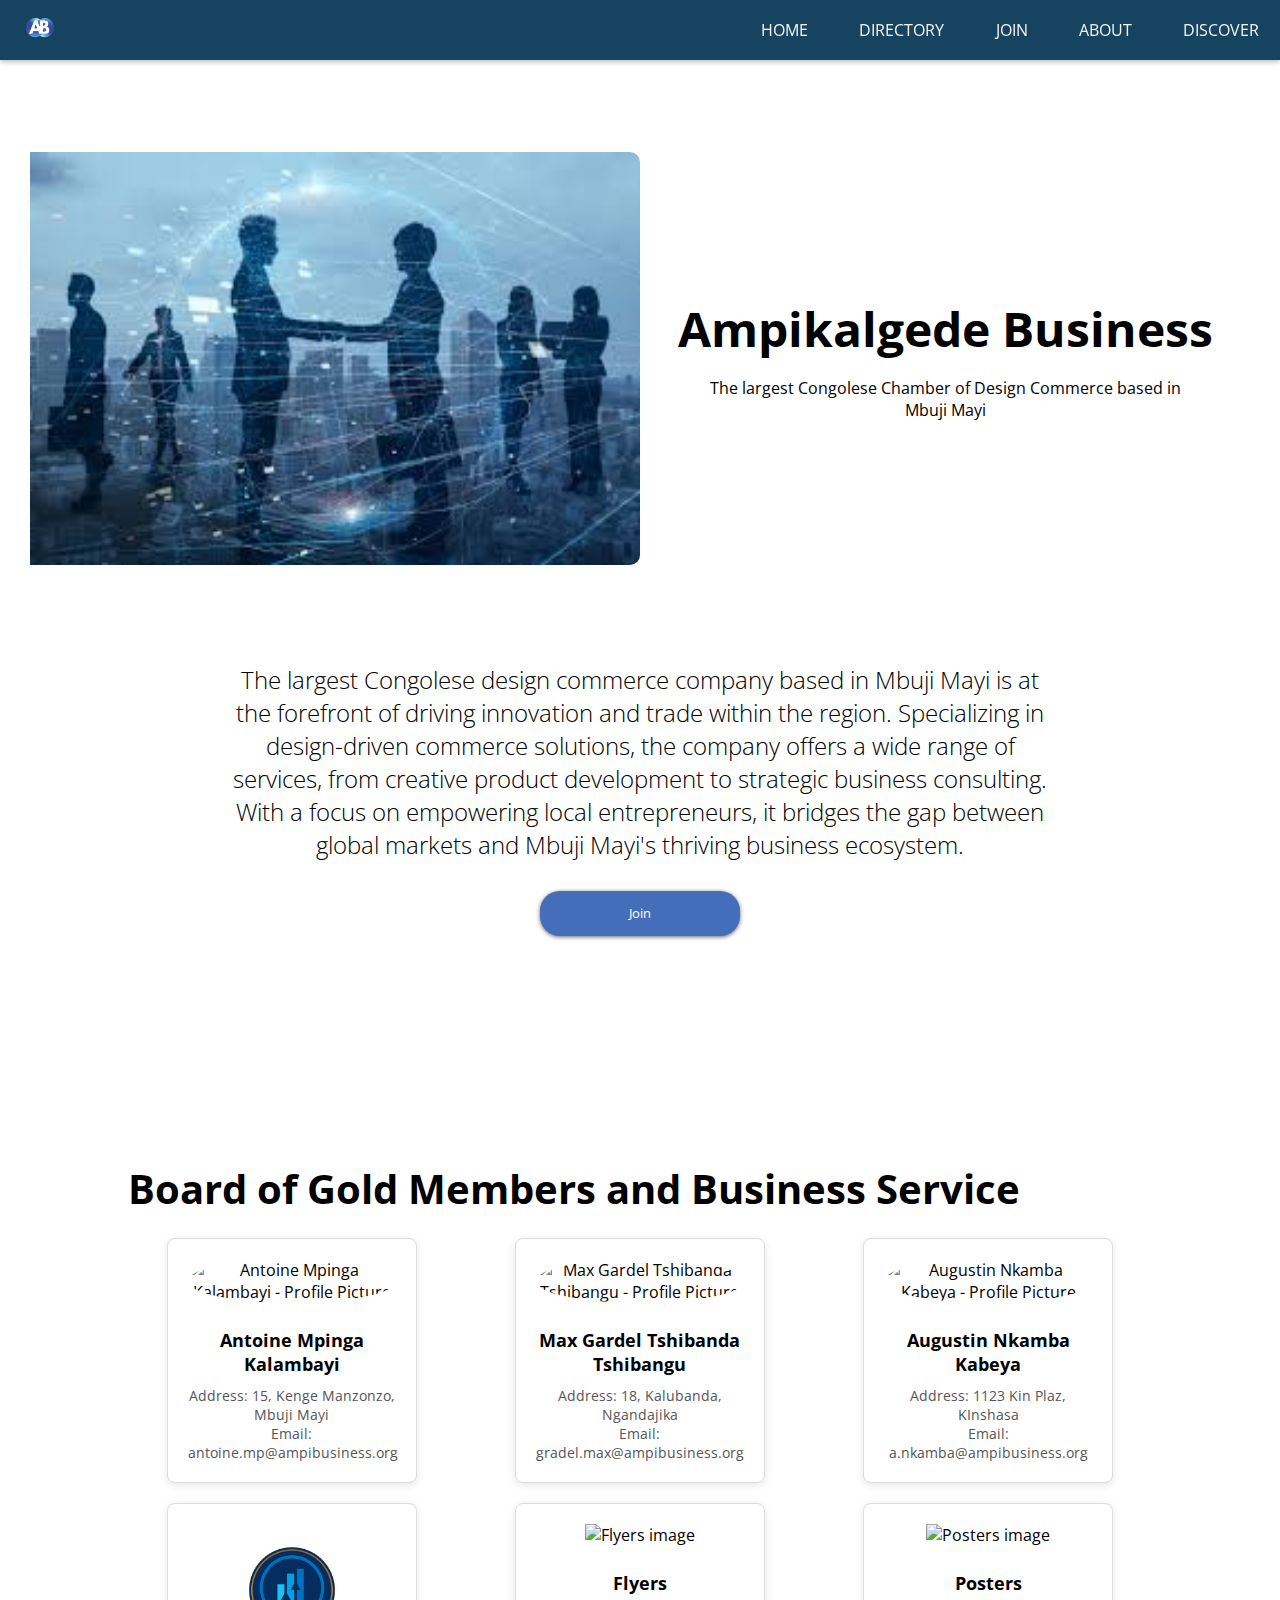
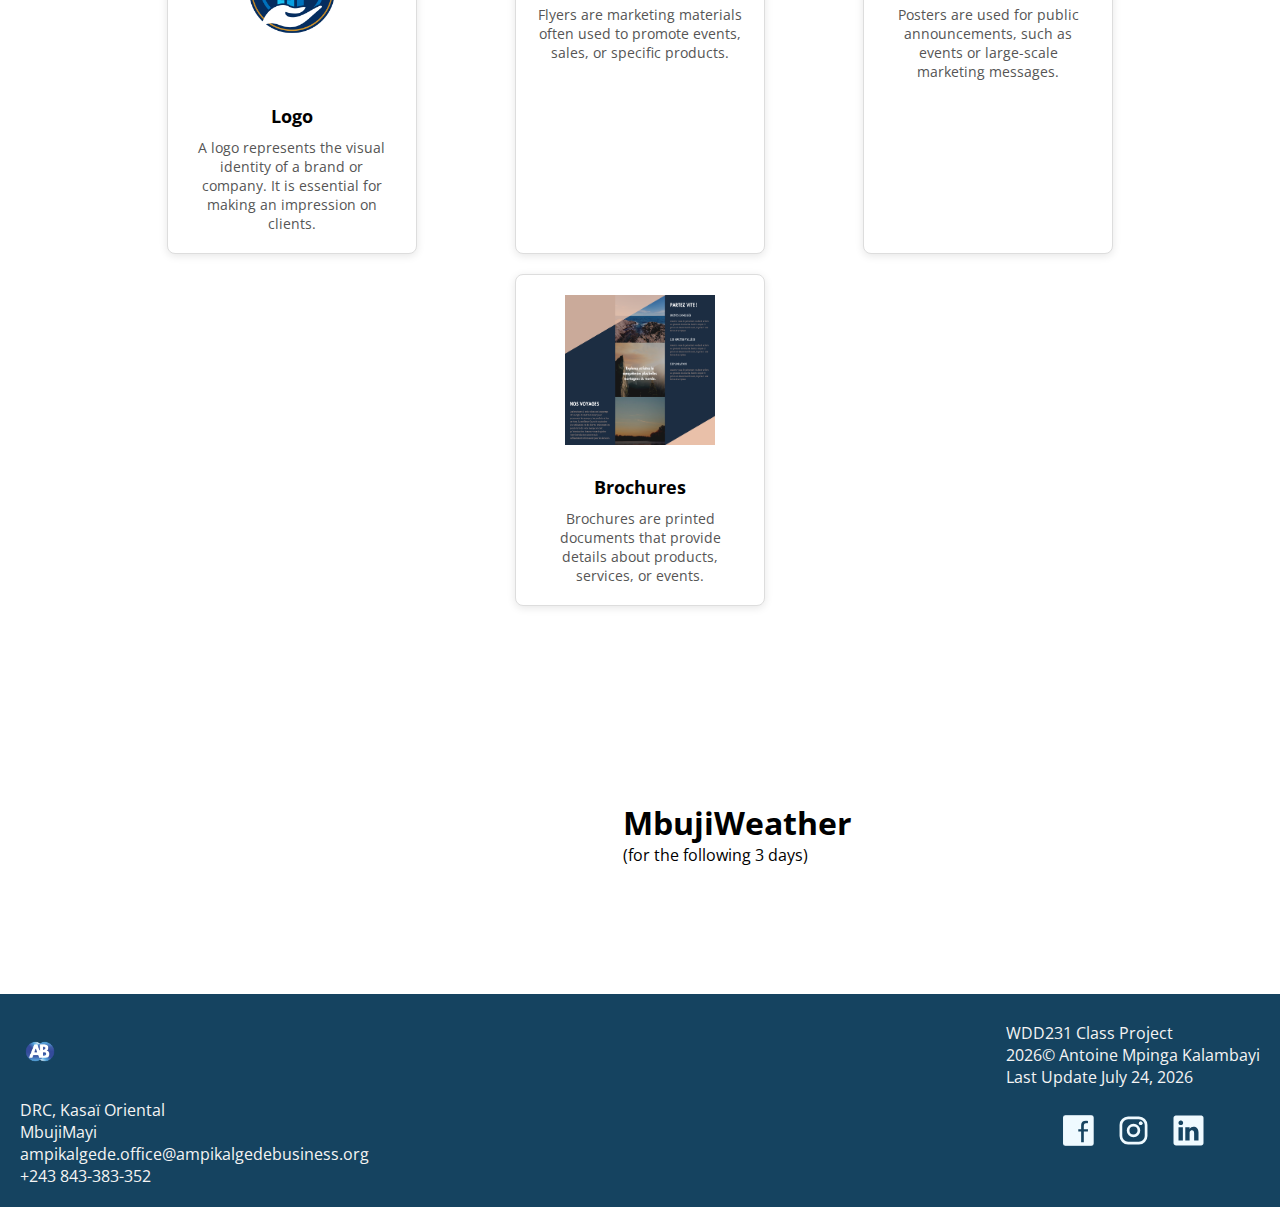
==== chamber/index.html @ 021055d5 "W2" ====
<!DOCTYPE html>
<html lang="en">
<head>
    <meta charset="UTF-8">
    <meta name="viewport" content="width=device-width, initial-scale=1.0">
    <meta http-equiv="X-UA-Compatible" content="IE=edge">
    
    <!-- SEO Meta Tags -->
    <title>Ampikalgede Business</title>
    <meta name="description" content="Ampikalgede Business is a platform that provides resources, networking opportunities, and expert guidance to Bolivian startups and entrepreneurs. It is designed to support and empower businesses as they navigate and grow within the digital economy, offering tools for development and expansion to help them thrive in today's competitive market.">
    <meta name="author" content="Antoine Mpinga Kalambayi">
    
    <!-- Social Media / Open Graph Meta Tags -->
    <meta property="og:title" content="Ampiklagede Business AB">
    <meta property="og:description" content="Discover resources, events, and networking opportunities to accelerate your startup or business in Mbuji Mayi.">
    <meta property="og:type" content="website">
    <meta property="og:url" content="#">
    <meta property="og:image" content="images/peta.jpg">
    <!--typography-->
    <link rel="preconnect" href="https://fonts.googleapis.com">
    <link rel="preconnect" href="https://fonts.gstatic.com" crossorigin>
    <link href="https://fonts.googleapis.com/css2?family=Open+Sans:ital,wght@0,300..800;1,300..800&display=swap" rel="stylesheet">

    <!-- Favicon -->
    <link rel="icon" href="images/logobbh.png" type="image/icon">    

    <link rel="stylesheet" href="styles/components.css">
    <link rel="stylesheet" href="styles/home.css">
    <script src="scripts/components.js" defer></script>
    <script src="scripts/home.js" defer></script>
</head>
<body>
    <header>
        <img id="logo" src="images/logo.png" alt="logo AB">
        <nav>
            <button id="myButton">&#9776;</button>
            <ul class="menuLinks">
                <li><a href="index.html" title="home">HOME</a></li>
                <li><a href="#" title="business">DIRECTORY</a></li>
                <li><a href="join.html" title="join">JOIN</a></li>
                <li><a href="#" title="about">ABOUT</a></li>
                <li><a href="#" title="discover">DISCOVER</a></li>
            </ul>
        </nav>
    </header>
    <main id="main">
        <section class="hero-container">
            <img id="hero" src="images/network.jpg" alt="network event, people networking">
            <div>
                <h1>Ampikalgede Business</h1>
                <p>The largest Congolese Chamber of Design Commerce based in Mbuji Mayi</p>
            </div>
        </section>
        <section class="content-container">
            <div class="call-to-action">
                <h4>The largest Congolese design commerce company based in Mbuji Mayi is at the forefront of driving innovation and trade within the region. Specializing in design-driven commerce solutions, the company offers a wide range of services, from creative product development to strategic business consulting. With a focus on empowering local entrepreneurs, it bridges the gap between global markets and Mbuji Mayi's thriving business ecosystem.</h4>
                <button class="btn"><a href="join.html" target="_blank">Join</a></button>
            </div>
        </section>
        <section class="content-container">
            <h2>Board of Gold Members and Business Service</h2> <br>
            <div id="profiles-container"></div>

            <script src="app.js"></script> <!-- Link to the JavaScript file -->
        </section>
        <section class="content-container" >
            <div id="content-service"></div>

            <script src="app.js"></script> <!-- Link to the JavaScript file -->
        </section>
        <section class="content-container" >
            <h3>MbujiWeather</h3>
            <p>(for the following 3 days)</p>
            <div id="weather">

           </div>
        </section>
    </main>
    <footer>
        <div>
            <img id="logo2" src="images/logo.png" alt="logo AB">
            <p>DRC, Kasaï Oriental</p>
            <p>MbujiMayi</p>
            <p>ampikalgede.office@ampikalgedebusiness.org</p>
            <p>+243 843-383-352</p>
        </div>
        <div>
            <p>WDD231 Class Project</p>
            <p id="year"></p>
            <p id="last-update"></p>
            <div class="social">
                <a href="#"><img class="icon" src="images/facebook-svgrepo-com.svg" alt="facebook"></a>
                <a href="#"><img class="icon" src="images/instagram-svgrepo-com.svg" alt="instagram"></a>
                <a href="https://www.linkedin.com/in/antoine-mpinga-kalambayi-815345195/" target="_blank"><img class="icon" src="images/linkedin-svgrepo-com.svg" alt="linkedin"></a>   
            </div>
        </div>
    </footer>
</body>
</html>
---- chamber/styles/components.css ----
:root{
    --clear:#F4F4F4;
    --dark:#333;
    --primary: #154360;
    --secundary:#446dba;
    --tertiary: #effaff;
    --shadow-1:  0 2px 5px rgba(0, 0, 0, 0.1);
}

* {
    margin: 0;
    padding: 0;
    box-sizing: border-box;
    font-family: 'Open Sans', sans-serif;
}

h1 { font-size: 48px; }
h2 { font-size: 40px; }
h3 { font-size: 32px; }
h4 { font-size: 24px; }
h5 { font-size: 20px; }
h6 { font-size: 18px; }
p { font-size: 16px; }

header {
    height: 60px;
    box-shadow: 0 2px 5px rgba(0, 0, 0, 0.263);
    background-color: var(--primary);
    padding: 10px 20px;
    display: flex;
    flex-direction: row;
    justify-content: space-between;
    align-items: center;
    position: fixed;
    width: 100%;
    z-index: 2;
}

header li, footer p {
    color: var(--clear);
}

header li {
    transition: color 0.4s ease;
}

#logo, #logo2{
    width: auto;
    height: 40px;
    margin: 20px 0;
}

nav {
    max-width: 500px;
    width: 100%;
}

/* the #myButton is hiding the hambrguer menu */
#myButton{
    font-size: 2rem;
    background-color: var(--primary);
    border: none;
    color: var(--clear);
    cursor: pointer;
    width: 100%;
    text-align: right;
    padding: .25rem 2vw;
    display: none;
}


ul{
    display: flex;
    list-style: none;
    align-items: center;
    justify-content: center;

}


ul.menuLinks li a{
    padding: .75rem 2vw;
    color: var(--clear);
    text-decoration: none;
}

ul.menuLinks li a:hover{
    color: var(--secundary);
}

/* Footer */
footer {
    background-color: var(--primary);
    padding: 20px;
    display: flex;
    flex-direction: row; 
    align-items: center;
    justify-content: space-between;
    width: 100%;
    position:relative;
    bottom: 0;
    margin-top:auto;

}

footer div {
    
    text-align: left;
}

.icon {
    width: 45px;
    height: 45px;
}

.social {
    display: flex;
    justify-content: center;
    gap: 10px;
    margin: 20px 0;
}

/* sections */
.content-container{
    margin: 8%;
}

/* buttons */
.btn a{
    color: #fff;
    text-decoration: none;
}
.btn{
    margin: 30px 20px;
    height: 45px;
    width: 200px;
    padding: 10px 20px;
    color: var(--clear);
    background-color: var(--secundary);
    border-radius: 20px;
    outline: none;
    border-width: 0;
    box-shadow: 0 1px 4px rgba(0, 0, 0, .6);
}
.btn:hover{
    background-color: #182742;
  }


#sidebarAndMain{
    display: grid;
    grid-template-columns: 300px 1fr;
    grid-template-rows: 60px 700px ;
}
#sidebar{
    grid-column: 1/2;
    grid-row: 2/3;
    background-color: #a1c1fc;
    height: 800px;
    box-shadow: 0px 2px 10px  #182742;
    display: flex;
    flex-direction: column;
    align-items: center;
    padding: 20px 5px;
}
#sidebar p{
    padding: 20px;
    margin: 0 20px;
}
#main{
    grid-column: 2/3;
    grid-row: 2/3;
    display: flex;
    flex-wrap: wrap;
    justify-content: center;
    align-items: center;
    padding: 30px;
}
#companiesOnBoard{
    margin-bottom: auto;
}
#companiesOnBoard ul{
    display: block;
}
#companiesOnBoard li{
    
    padding: 5px 0;
}

/* Calendar */

.calendar {
    width: 300px;
    margin-top: auto;
    margin-bottom: 100px;
}

.calendar-header {
    text-align: center;
    padding: 10px;
    background-color: #154360;
    color: #fff;
}

.calendar-header button {
    background-color: #154360;
    color: #fff;
    border: none;
    padding: auto;
    cursor: pointer;
}

.days div, .day-names div {
    text-align: center;
    padding: auto 5px;
    border: 1px solid #ddd;
}

.days div {
    width: 42px;
}

.days {
    display: flex;
    flex-wrap: wrap;
}

.day-names div {
    width: 42px;
}

.day-names {
    display: flex;
    background-color: #f0f0f0;
}

.today {
    background-color: lightgreen;
}
.busPic{
    width: 200px;
    height: auto;
    margin: 5px;
    border-radius: 10px;
    box-shadow: 2px 2px 10px #021029af;
}


@media only screen and (max-width: 700px) {
    header{
        flex-direction: row;
        height: auto;
        padding-bottom: 20px;
       
    }

    #logo{
        display: none;
    }


    #myButton{
        display: block;
        
    }
    ul{
        flex-direction: column;
    }
    ul.menuLinks{
        display: none;

    }
    ul.open{
        display: block;

    }

    li{
        padding: 10px;
    }

    footer {
        flex-direction: column; 

        margin-bottom: 0;
    }

    footer div {
        margin-bottom: 10px;
        text-align: center;
        
    }
    

    .social {
        flex-direction: row; 
    }
    #sidebarAndMain{
        display: flex;
        flex-direction: column;
    }
    #sidebar h6{
        margin-top: 100px;
    }
}
---- chamber/styles/home.css ----
:root{
    --clear:#F4F4F4;
    --dark:#333;
    --primary: #154360;
    --secundary:#446dba;
    --tertiary: #effaff;
    --shadow-1:  0 2px 5px rgba(0, 0, 0, 0.1);
}

header{
    margin: 0;
}

#hero{
    width: 50%;
    height: auto;
    border-top-right-radius: 10px;
    border-bottom-right-radius: 10px;
}
.hero-container{
    padding-top: 10%;
    width: 100%;
    display: flex;
    flex-direction: row;
    justify-content: space-between;
    align-items: center;
}

.hero-container div{
    width: 50%;
    display: flex;
    flex-direction: column;
    justify-content: center;
    align-items: center;
}

.hero-container div p{
    width: 80%;
    text-align: center;
    margin-top: 16px;
}
div h4{
    width: 80%;
    text-align: center;
    font-weight: 300;
}
.hero-container h1{
    width: 100%;
    text-align: center;
}

.call-to-action{
    display: flex;
    flex-direction: column;
    justify-content: center;
    align-items: center;    
}

.btn{
    margin: 30px 20px;
    height: 45px;
    width: 200px;
    padding: 10px 20px;
    color: var(--clear);
    background-color: var(--secundary);
    border-radius: 20px;
    outline: none;
    border-width: 0;
    box-shadow: 0 1px 4px rgba(0, 0, 0, .6);

}
.btn:hover{
    background-color: #182742;
  }

#gold-members{
    display: flex;
    flex-wrap: wrap;
    justify-content: space-evenly;
    align-items: center;
}

.card-container{
    padding: 10px 20px;
    display: flex;
    flex-direction: column;
}

#main{
    margin: 0;
}

section h3{
    width: 100%;
}

#current-event{
    margin-top: 30px;
    display: flex;
    flex-wrap: wrap;
    justify-content: space-evenly;
    align-items:start;
}

.card-container,
.event-card{
    margin: 20px;
    border-radius: 10px;
    box-shadow: 0 2px 5px rgba(0, 0, 0, 0.381);
}
.event-card{
    padding: 20px;
    width: 300px;
    height: auto;
}
.event-card h6{
    margin-bottom: 10px;
}

.weather-container{
    background-color:var(--secundary);
    color: #fff;
    width: 100%;
    padding: 5px 50px ;
    margin-top: 30px;
    border-radius: 10px;
    box-shadow: 2px 5px 10px #3535356b;
    display: flex;
    flex-direction: row;
    justify-content: space-between;
    align-items: center;
}
#weather{
    display: flex;
    flex-direction: column;
    justify-content: center;
    align-items: center;
}

@media only screen and (max-width: 700px){
    h1{
        font-size: 32px;
    }
    .hero-container{
        flex-direction: column;
    }

    #hero{
        margin-top: 30px;
        width: 100%;
        height: auto;
        border-radius: 10px;
    }
    .hero-container div{
        margin-top: 30px;
        width: 100%;
    }
    
    .weather-container{
        flex-direction: column;
        width: 300px;
        padding: 20px 0;
    }
}
#profiles-container {
    display: flex;
    flex-wrap: wrap;
    gap: 20px;
    justify-content: space-around;
}

.profile-card {
    background-color: white;
    border: 1px solid #ddd;
    border-radius: 8px;
    padding: 20px;
    width: 250px;
    box-shadow: 0 2px 8px rgba(0, 0, 0, 0.1);
    text-align: center;
}

.profile-card img {
    width: 100px;
    height: 100px;
    border-radius: 50%;
    margin-bottom: 15px;
}

.profile-card h3 {
    font-size: 18px;
    margin: 10px 0;
}

.profile-card p {
    font-size: 14px;
    color: #555;
}

.profile-card a {
    text-decoration: none;
    color: #007BFF;
}

.profile-card a:hover {
    text-decoration: underline;
}
#content-container {
    display: flex;
    flex-wrap: wrap;
    gap: 20px;
    justify-content: space-around;
}

.content-box {
    background-color: white;
    border: 1px solid #ddd;
    border-radius: 8px;
    padding: 20px;
    width: 250px;
    box-shadow: 0 2px 8px rgba(0, 0, 0, 0.1);
    text-align: center;
}

.content-box img {
    width: 150px;
    height: 150px;
    margin-bottom: 15px;
}

.content-box h3 {
    font-size: 18px;
    margin: 10px 0;
}

.content-box p {
    font-size: 14px;
    color: #555;
}
/**/
.weather-container {
    background-color: white;
    padding: 20px;
    border-radius: 8px;
    box-shadow: 0 0 10px rgba(0, 0, 0, 0.1);
    max-width: 400px;
    margin: 0 auto;
}
h2 {
    margin: 0;
}
.temperature {
    font-size: 80px;
}
.description {
    font-size: 40px;
    margin: 10px 0;
}
.loading {
    text-align: center;
    font-size: 20px;
}
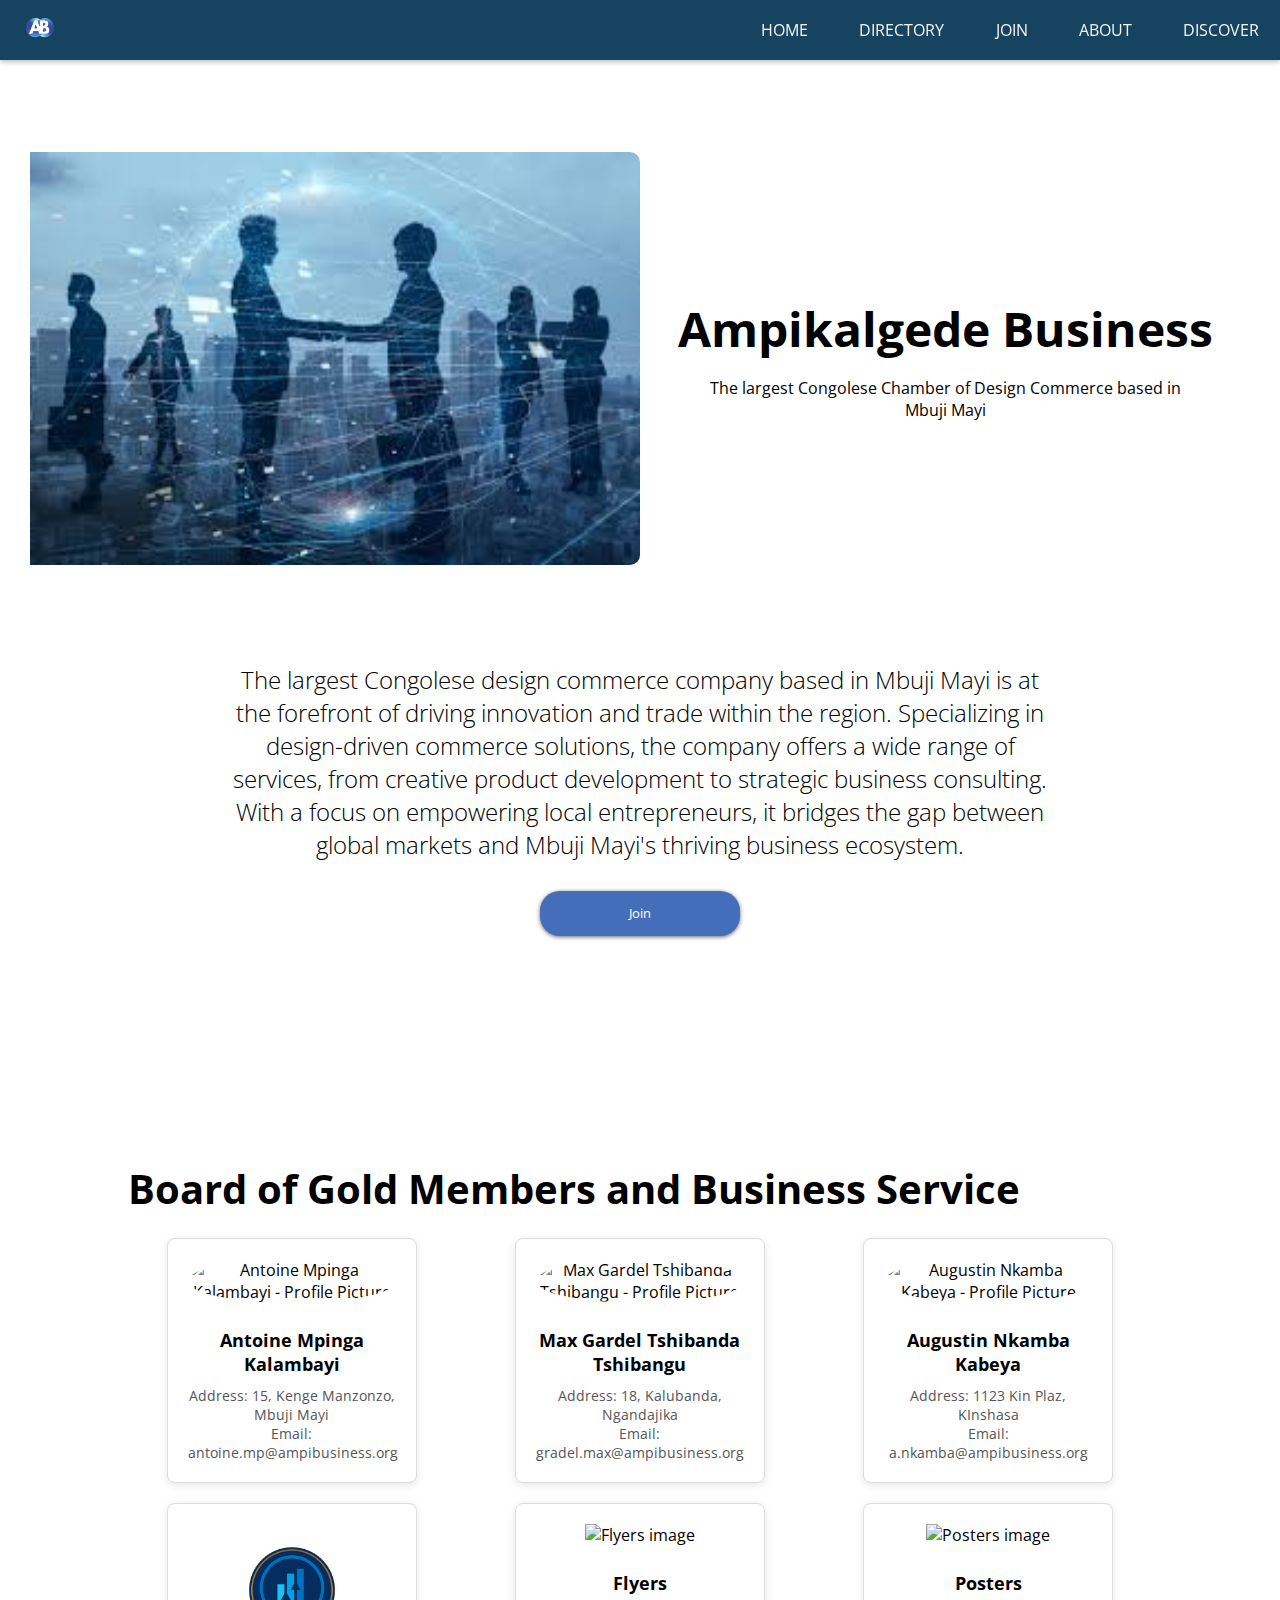
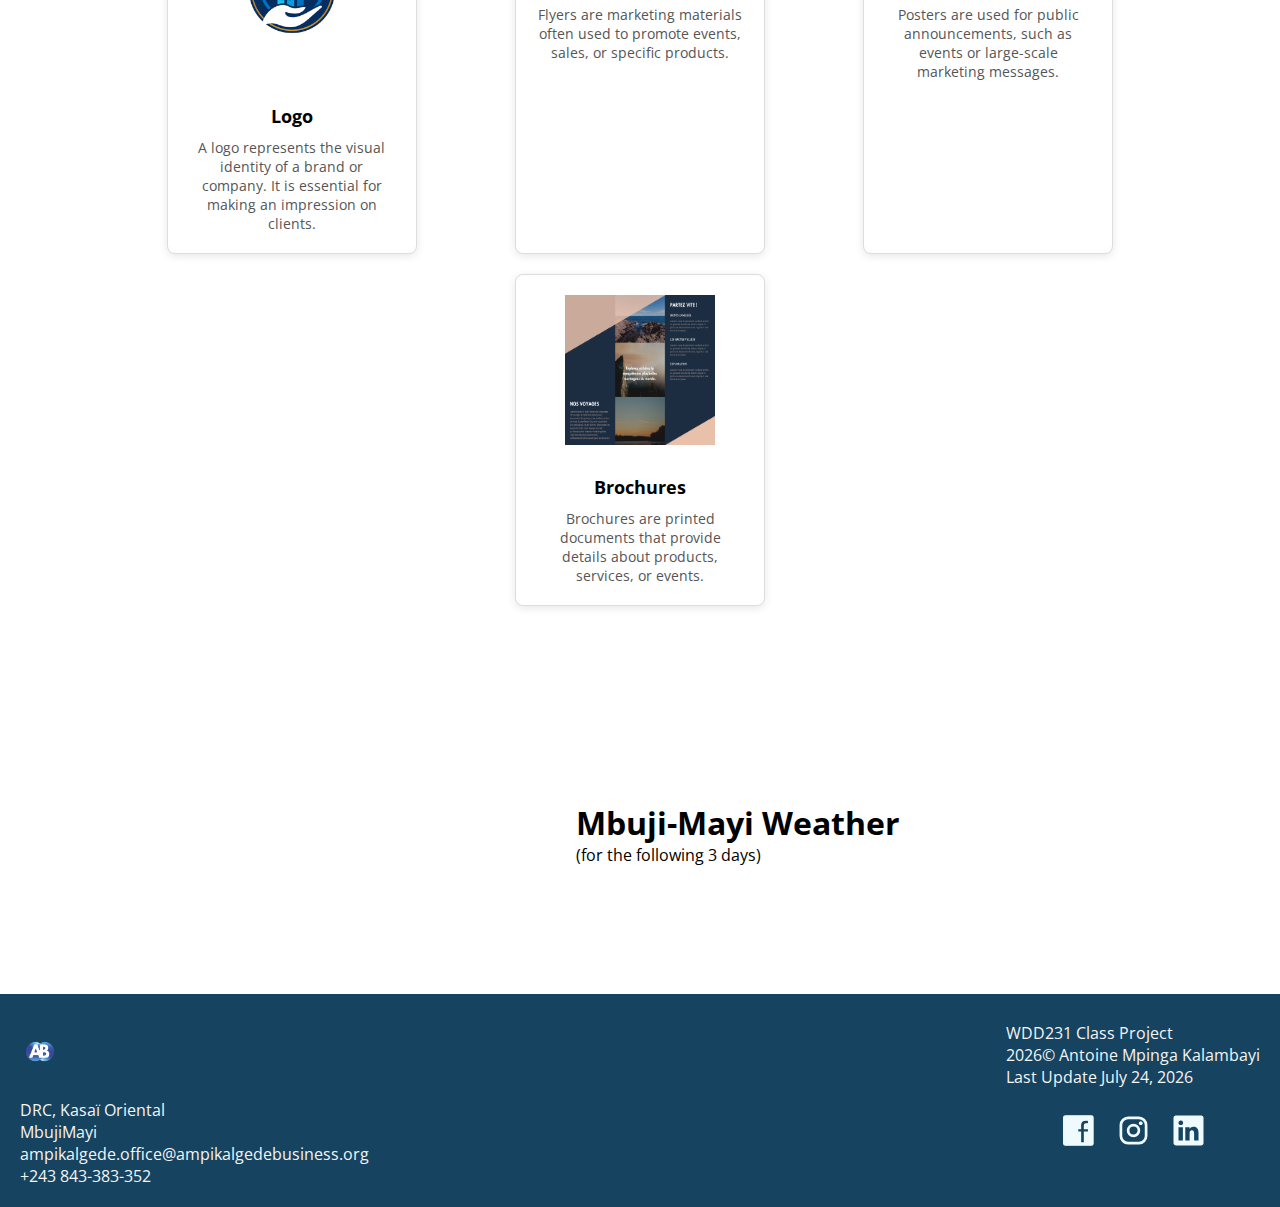
==== commit 857a5a47: "W3" ====
--- a/chamber/index.html
+++ b/chamber/index.html
@@ -14,7 +14,7 @@
     <meta property="og:title" content="Ampiklagede Business AB">
     <meta property="og:description" content="Discover resources, events, and networking opportunities to accelerate your startup or business in Mbuji Mayi.">
     <meta property="og:type" content="website">
-    <meta property="og:url" content="#">
+    <meta property="og:url" content="https://github.com/antoinempinga/wdd231/blob/main/chamber/index.html">
     <meta property="og:image" content="images/peta.jpg">
     <!--typography-->
     <link rel="preconnect" href="https://fonts.googleapis.com">
@@ -22,7 +22,7 @@
     <link href="https://fonts.googleapis.com/css2?family=Open+Sans:ital,wght@0,300..800;1,300..800&display=swap" rel="stylesheet">
 
     <!-- Favicon -->
-    <link rel="icon" href="images/logobbh.png" type="image/icon">    
+    <link rel="icon" href="images/logo.png" type="image/icon">    
 
     <link rel="stylesheet" href="styles/components.css">
     <link rel="stylesheet" href="styles/home.css">
@@ -36,7 +36,7 @@
             <button id="myButton">&#9776;</button>
             <ul class="menuLinks">
                 <li><a href="index.html" title="home">HOME</a></li>
-                <li><a href="#" title="business">DIRECTORY</a></li>
+                <li><a href="directory.html" title="business">DIRECTORY</a></li>
                 <li><a href="join.html" title="join">JOIN</a></li>
                 <li><a href="#" title="about">ABOUT</a></li>
                 <li><a href="#" title="discover">DISCOVER</a></li>
@@ -69,7 +69,7 @@
             <script src="app.js"></script> <!-- Link to the JavaScript file -->
         </section>
         <section class="content-container" >
-            <h3>MbujiWeather</h3>
+            <h3>Mbuji-Mayi Weather</h3>
             <p>(for the following 3 days)</p>
             <div id="weather">
 
